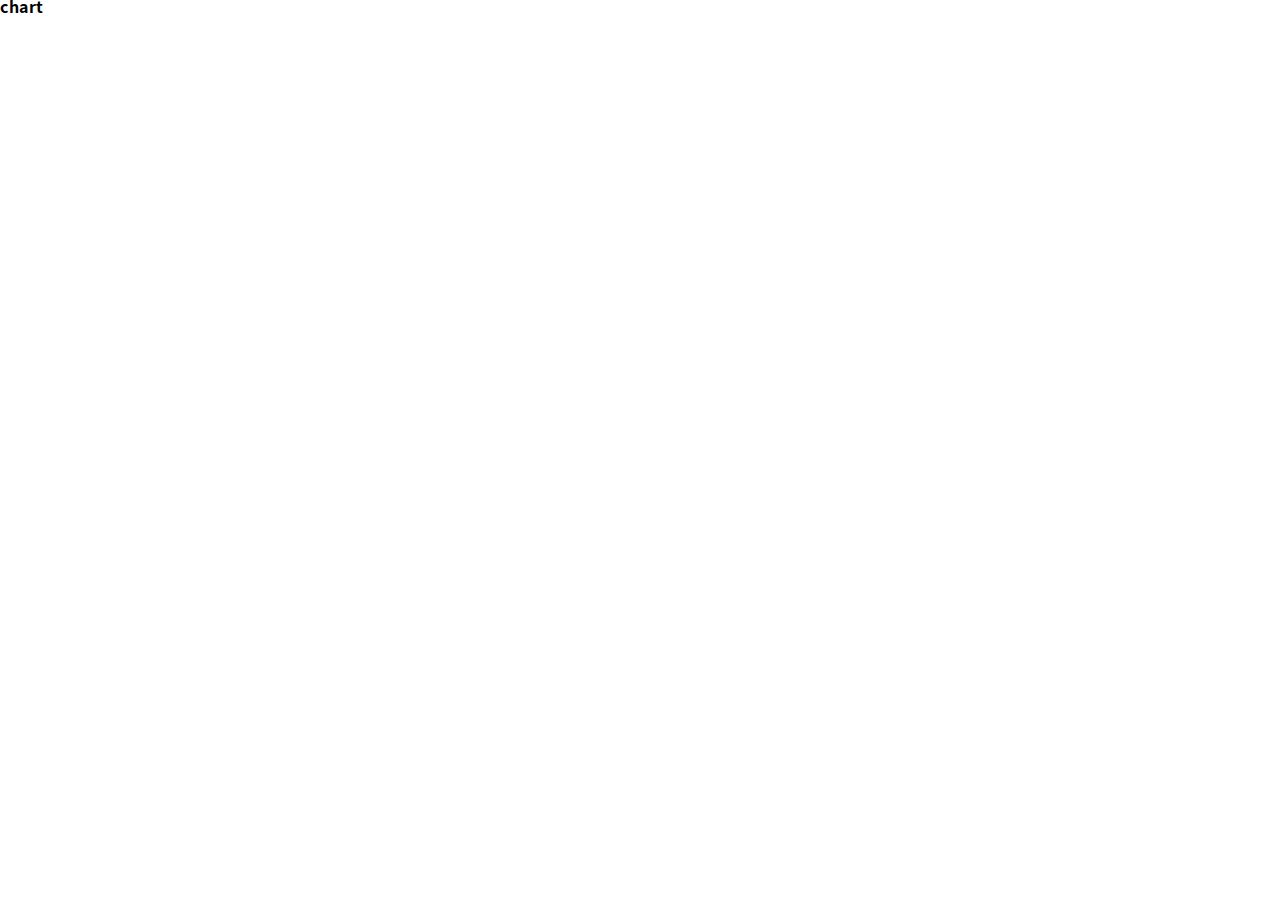
==== case14_chart/practice/index.html @ f7b2f56c "first commit" ====
<!DOCTYPE html>
<html lang="ko">
  <head>
    <meta charset="UTF-8" />
    <meta
      name="viewport"
      content="width=device-width, initial-scale=1.0, user-scalable=no, viewport-fit=cover"
    />
    <title>chart</title>
    <link rel="stylesheet" href="../../utils/reset.css">
    <link rel="stylesheet" href="style.css" />
  </head>

  <body>
    <main>
      <h1>chart</h1>
      <section></section>
    </main>
    <script src="script.js"></script>
  </body>
</html>
---- case14_chart/practice/style.css ----
/* No CSS */
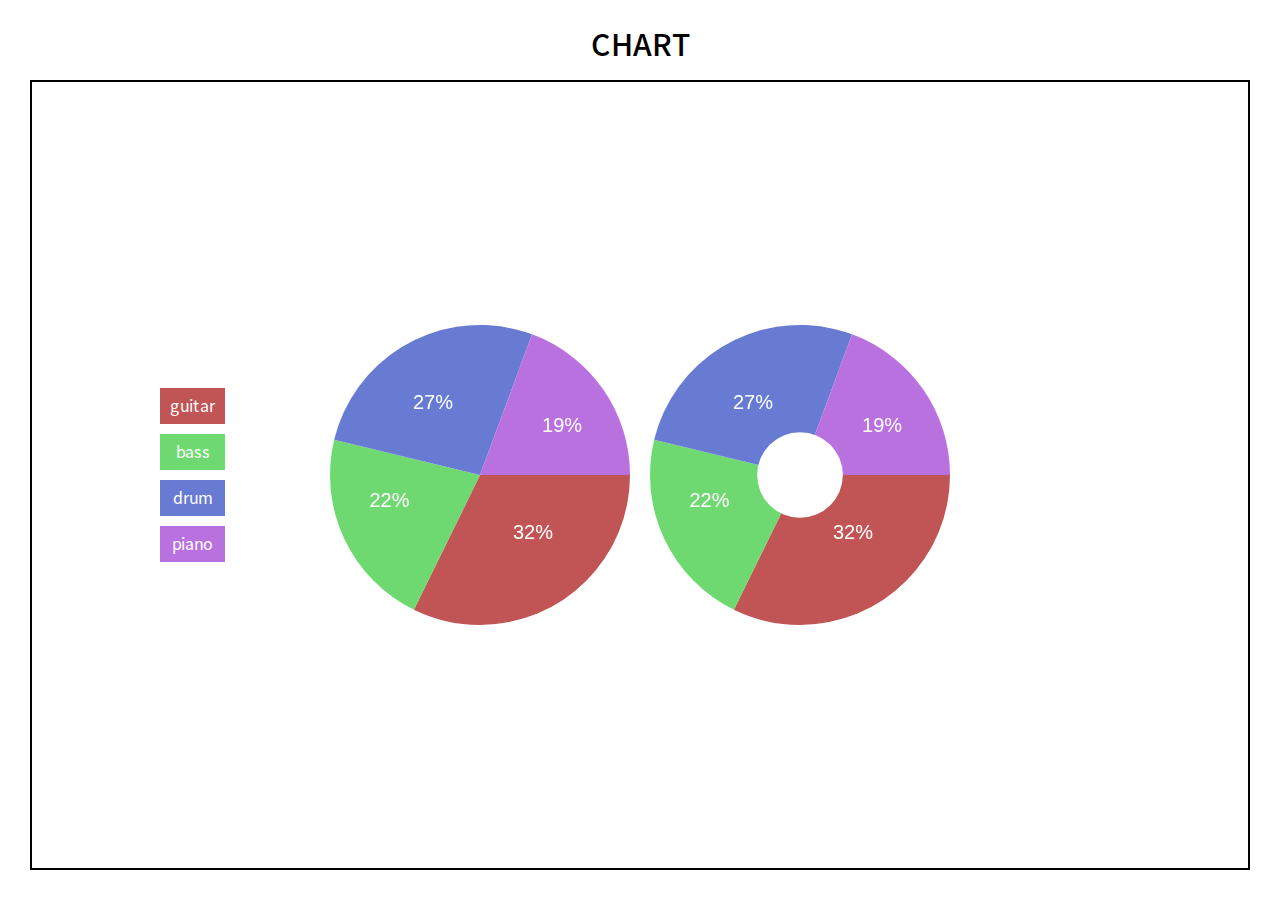
==== commit 186b1d3d: "chart" ====
--- a/case14_chart/practice/index.html
+++ b/case14_chart/practice/index.html
@@ -14,7 +14,7 @@
   <body>
     <main>
       <h1>chart</h1>
-      <section></section>
+      <div class="canvas"></div>
     </main>
     <script src="script.js"></script>
   </body>
--- a/case14_chart/practice/style.css
+++ b/case14_chart/practice/style.css
@@ -1 +1,51 @@
-/* No CSS */+@charset "utf-8";
+
+.blind {
+  text-indent: -9999px;
+  overflow: hidden;
+}
+
+main {
+  display: flex;
+  flex-direction: column;
+  align-items: center;
+  justify-content: center;
+  width: 100%;
+  height: 100vh;
+  padding: 30px;
+  -webkit-user-select: none;
+  -moz-user-select: none;
+  -ms-user-select: none;
+  user-select: none;
+}
+
+h1 {
+  margin-bottom: 20px;
+  font-size: 30px;
+  font-weight: 500;
+  text-transform: uppercase;
+}
+
+.canvas {
+  display: flex;
+  flex-direction: column;
+  align-items: center;
+  justify-content: center;
+  position: relative;
+  width: 100%;
+  height: 100%;
+  border: 2px solid #000;
+}
+
+.legends {
+  position: absolute;
+  left: 10vw;
+}
+
+.legends span {
+  display: block;
+  margin: 10px 0;
+  padding: 10px;
+  text-align: center;
+  color: #fff;
+}